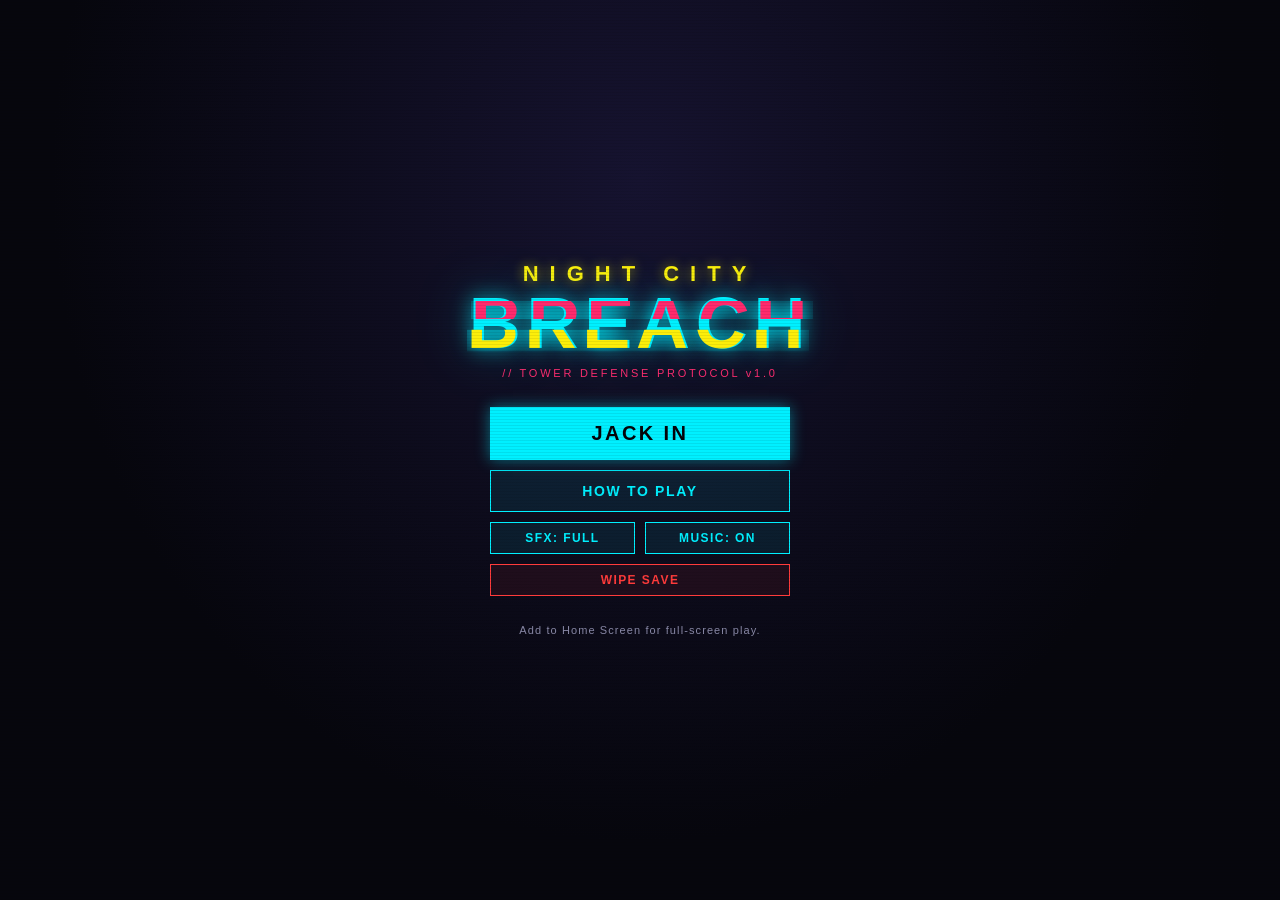
==== index.html @ e7faa04b "Replace map toasts with a ticker strip under the map Messages covered the spawn row, exactly where q" ====
<!doctype html>
<html lang="en">
<head>
  <meta charset="utf-8">
  <title>Night City Breach</title>
  <meta name="viewport" content="width=device-width, initial-scale=1, maximum-scale=1, user-scalable=no, viewport-fit=cover">
  <meta name="description" content="A cyberpunk tower defense with breach protocol hacking. Defend Night City.">
  <meta name="theme-color" content="#06060d">
  <meta name="apple-mobile-web-app-capable" content="yes">
  <meta name="mobile-web-app-capable" content="yes">
  <meta name="apple-mobile-web-app-status-bar-style" content="black-translucent">
  <meta name="apple-mobile-web-app-title" content="NC Breach">
  <link rel="manifest" href="manifest.webmanifest">
  <link rel="icon" href="icons/icon-192.png">
  <link rel="apple-touch-icon" href="icons/apple-touch-icon.png">
  <link rel="stylesheet" href="css/style.css">
</head>
<body>
  <div id="app">
    <!-- Battlefield -->
    <div id="field">
      <canvas id="game"></canvas>
      <div id="panel" class="panel hidden"></div>
      <button class="btn primary" id="btn-wave">START WAVE</button>
    </div>

    <!-- Ticker: all in-game messages live here, never over the map -->
    <div id="ticker" class="ticker hidden"><span id="ticker-text"></span></div>

    <!-- Stats bar -->
    <header id="hud-top" class="hud hidden">
      <div class="stat" id="stat-eddies"><span class="lbl">€$</span><span class="val" data-v="eddies">0</span></div>
      <div class="stat" id="stat-lives"><span class="lbl">CORE</span><span class="val" data-v="lives">20</span></div>
      <div class="stat" id="stat-wave"><span class="lbl">WAVE</span><span class="val" data-v="wave">0/10</span></div>
      <div class="stat" id="stat-score"><span class="lbl">SCORE<span class="combo" id="combo-badge" data-v="combo"></span></span><span class="val" data-v="score">0</span></div>
      <div class="stat ram" id="stat-ram">
        <span class="lbl">RAM</span>
        <div class="rambar"><div class="ramfill" data-v="ramfill"></div><span class="ramtxt" data-v="ram">0/12</span></div>
      </div>
      <div class="hudbtns">
        <button class="ibtn" id="btn-speed" title="Speed">1×</button>
        <button class="ibtn" id="btn-pause" title="Pause">II</button>
      </div>
    </header>

    <!-- Bottom HUD -->
    <footer id="hud-bottom" class="hud hidden">
      <div class="tabs">
        <button class="tab active" data-tab="build">BUILD</button>
        <button class="tab" data-tab="hacks">QUICKHACKS</button>
        <button class="tab breach" id="btn-breach" disabled>BREACH</button>
      </div>
      <div class="tray" id="tray-build"></div>
      <div class="tray hidden" id="tray-hacks"></div>
      <div class="wavebar">
        <div id="wave-info" class="waveinfo">Prepare your defenses.</div>
      </div>
      <div id="tip" class="tip hidden"></div>
    </footer>

    <!-- Full screens -->
    <section id="screen-menu" class="screen">
      <div class="menu-inner">
        <div class="logo">
          <div class="logo-top">NIGHT CITY</div>
          <div class="logo-main glitch" data-text="BREACH">BREACH</div>
          <div class="logo-sub">// TOWER DEFENSE PROTOCOL v1.0</div>
        </div>
        <div class="menu-btns">
          <button class="btn primary big" id="btn-play">JACK IN</button>
          <button class="btn" id="btn-howto">HOW TO PLAY</button>
          <div class="row">
            <button class="btn small" id="btn-sfx">SFX: ON</button>
            <button class="btn small" id="btn-music">MUSIC: ON</button>
          </div>
          <button class="btn small danger" id="btn-reset">WIPE SAVE</button>
        </div>
        <div class="menu-foot">Add to Home Screen for full-screen play.</div>
      </div>
    </section>

    <section id="screen-districts" class="screen hidden">
      <div class="scr-head">
        <button class="btn small" id="btn-back-menu">◀ MENU</button>
        <h2>SELECT DISTRICT</h2>
        <div class="cred" id="cred">★ 0</div>
      </div>
      <div class="tier-picker" id="tier-picker"></div>
      <div class="tier-desc" id="tier-desc"></div>
      <div class="district-list" id="district-list"></div>
    </section>

    <section id="screen-howto" class="screen hidden">
      <div class="scr-head"><button class="btn small" id="btn-back-howto">◀ BACK</button><h2>HOW TO PLAY</h2><span></span></div>
      <div class="howto">
        <h3>BUILD</h3>
        <p>Tap a tower in the BUILD tray, then tap an empty cell to place it. Tap a placed tower to upgrade, sell, or purge it. Enemies that reach the end damage your CORE.</p>
        <h3>QUICKHACKS</h3>
        <p>Quickhacks cost RAM. Select one, then tap an enemy. RAM regenerates over time. ICE Decks regenerate it faster. Some enemies and every boss carry an <b>ICE shield</b>: towers do a fraction of their damage until any quickhack breaks it. Arc Nodes punch through shields better than other towers. On Legend and Blackwall, breaking a shield refunds some RAM.</p>
        <h3>NETRUNNERS</h3>
        <p>Enemy netrunners hack your towers and take them OFFLINE. An ICE Deck's firewall protects towers in its range. Tap an offline tower and PURGE it to bring it back fast.</p>
        <h3>BREACH PROTOCOL</h3>
        <p>Between waves, breach the local net. Pick codes from the matrix, alternating rows and columns, to upload daemons: cheaper towers, extra eddies, vulnerable enemies, and more. You start with one breach charge and earn another every three waves. The wave clock keeps running while you breach (you get +10s), so be quick.</p>
        <h3>WAVE CLOCK</h3>
        <p>The next wave starts on its own when the clock runs out. Call it early for bonus score.</p>
        <h3>ACCESS POINTS</h3>
        <p>Glowing nodes on the map can be jacked into for RAM: hijack turrets, trigger traps, slam blast doors, or reroute the enemy path.</p>
      </div>
    </section>

    <section id="screen-breach" class="screen overlay hidden"></section>
    <section id="screen-result" class="screen overlay hidden"></section>
    <section id="screen-intro" class="screen overlay hidden"></section>
    <section id="screen-pause" class="screen overlay hidden">
      <div class="menu-inner">
        <h2>PAUSED</h2>
        <div class="menu-btns">
          <button class="btn primary" id="btn-resume">RESUME</button>
          <button class="btn" id="btn-restart">RESTART DISTRICT</button>
          <button class="btn" id="btn-quit">QUIT TO DISTRICTS</button>
        </div>
      </div>
    </section>
  </div>
  <div id="scanlines"></div>
  <div id="rotate"><div class="ico">⟳</div>ROTATE TO PORTRAIT</div>
  <script type="module" src="src/main.js"></script>
</body>
</html>
---- css/style.css ----
:root {
  --bg: #06060d; --bg2: #0c0c18; --panel: rgba(10, 10, 22, 0.94);
  --cyan: #00f0ff; --pink: #ff2a6d; --yellow: #fcee0a; --purple: #b14cff; --green: #39ff14; --orange: #ff8c1a; --red: #ff3b3b;
  --text: #f4f4ff; --dim: #8a8aa8; --line: rgba(0, 240, 255, 0.25);
  --font: "Rajdhani", "Orbitron", "Avenir Next Condensed", "Helvetica Neue", Arial, sans-serif;
  --mono: ui-monospace, "SF Mono", Menlo, Consolas, monospace;
  --sat: env(safe-area-inset-top, 0px); --sab: env(safe-area-inset-bottom, 0px);
  --sal: env(safe-area-inset-left, 0px); --sar: env(safe-area-inset-right, 0px);
}
* { box-sizing: border-box; -webkit-tap-highlight-color: transparent; }
html, body { margin: 0; padding: 0; height: 100%; background: var(--bg); color: var(--text); font-family: var(--font); overflow: hidden; overscroll-behavior: none; -webkit-user-select: none; user-select: none; -webkit-touch-callout: none; }
body { position: fixed; inset: 0; touch-action: none; }
button { font-family: inherit; color: inherit; }
.hidden { display: none !important; }

#app { position: absolute; inset: 0; display: flex; flex-direction: column; padding-top: var(--sat); padding-left: var(--sal); padding-right: var(--sar); }
#field { position: relative; flex: 1 1 auto; min-height: 0; overflow: hidden; }
#game { position: absolute; inset: 0; width: 100%; height: 100%; display: block; touch-action: none; }

/* ---------- HUD ---------- */
.hud { flex: 0 0 auto; background: linear-gradient(180deg, rgba(8,8,18,0.98), rgba(8,8,18,0.92)); border-bottom: 1px solid var(--line); z-index: 5; }
/* Stats bar sits under the map, above the trays, so eddies / core / RAM are next to the controls. */
#hud-top { order: 0; display: flex; align-items: center; gap: 6px; padding: 5px 8px; font-size: 14px; border-top: 1px solid var(--line); border-bottom: none; }
#hud-bottom { position: relative; border-top: 1px solid var(--line); border-bottom: none; padding: 6px 8px calc(6px + var(--sab)); }
.stat { display: flex; flex-direction: column; line-height: 1; min-width: 34px; }
.stat .lbl { font-size: 9px; letter-spacing: 0.15em; color: var(--dim); }
.stat .val { font-size: 15px; font-weight: 700; font-variant-numeric: tabular-nums; }
#stat-eddies .val { color: var(--yellow); }
#stat-lives .val { color: var(--green); }
#stat-lives.low .val { color: var(--red); animation: blink 0.8s infinite; }
#stat-score { min-width: 58px; }
#stat-score .val { color: var(--cyan); }
.combo { display: none; margin-left: 4px; color: var(--pink); font-weight: 700; letter-spacing: 0; text-shadow: 0 0 6px rgba(255,42,109,0.7); }
.combo.on { display: inline; }
.combo.pulse { animation: comboPulse 0.45s ease-out; }
@keyframes comboPulse { 0% { transform: scale(1.7); } 100% { transform: scale(1); } }
.stat.ram { flex: 1; min-width: 50px; }
.rambar { position: relative; height: 16px; border: 1px solid var(--cyan); background: rgba(0,240,255,0.08); margin-top: 2px; }
.ramfill { height: 100%; width: 0%; background: linear-gradient(90deg, #0090a0, var(--cyan)); transition: width 0.15s linear; box-shadow: 0 0 8px var(--cyan); }
.ramtxt { position: absolute; inset: 0; display: flex; align-items: center; justify-content: center; font-size: 10px; font-weight: 700; letter-spacing: 0.1em; color: #fff; text-shadow: 0 0 3px #000; }
.hudbtns { display: flex; gap: 4px; }
.ibtn { width: 36px; height: 36px; border: 1px solid var(--line); background: rgba(0,240,255,0.06); color: var(--cyan); font-weight: 700; font-size: 14px; }
.ibtn:active { background: rgba(0,240,255,0.25); }

.tabs { display: flex; gap: 6px; margin-bottom: 6px; }
.tab { flex: 1; height: 36px; border: 1px solid var(--line); background: transparent; color: var(--dim); font-weight: 700; letter-spacing: 0.1em; font-size: 12px; }
.tab.active { color: var(--cyan); background: rgba(0,240,255,0.12); border-color: var(--cyan); }
.tab.alert:not(.active) { color: var(--cyan); border-color: var(--cyan); animation: pulseCyan 0.9s infinite; }
@keyframes pulseCyan { 50% { background: rgba(0,240,255,0.25); box-shadow: 0 0 12px rgba(0,240,255,0.6); } }
.tab.breach { color: var(--pink); border-color: rgba(255,42,109,0.4); }
.tab.breach:disabled { opacity: 0.35; }
.tab.breach:not(:disabled) { animation: pulsePink 1.2s infinite; background: rgba(255,42,109,0.12); }

.tray { display: flex; gap: 6px; overflow-x: auto; padding-bottom: 2px; scrollbar-width: none; touch-action: pan-x; overscroll-behavior: contain; }
.tray::-webkit-scrollbar { display: none; }
.tbtn { flex: 0 0 auto; width: 72px; height: 64px; border: 1px solid var(--line); background: rgba(255,255,255,0.03); display: flex; flex-direction: column; align-items: center; justify-content: center; gap: 2px; position: relative; padding: 2px; }
.tbtn .glyph { font-size: 20px; line-height: 1; font-weight: 700; }
.tbtn .nm { font-size: 8.5px; letter-spacing: 0.05em; color: var(--text); white-space: nowrap; max-width: 100%; overflow: hidden; text-overflow: ellipsis; }
.tbtn .cost { font-size: 11px; font-weight: 700; color: var(--yellow); }
.tbtn.hack .cost { color: var(--cyan); }
.tbtn.sel { border-color: var(--yellow); background: rgba(252,238,10,0.12); box-shadow: 0 0 10px rgba(252,238,10,0.3) inset; }
.tbtn.hack.sel { border-color: var(--cyan); background: rgba(0,240,255,0.14); }
.tbtn.poor { opacity: 0.4; }
.tbtn.locked { opacity: 0.3; }
.tbtn.locked::after { content: "🔒"; position: absolute; top: 2px; right: 4px; font-size: 10px; }
.tbtn .key { position: absolute; top: 1px; left: 4px; font-size: 8px; color: var(--dim); }

.wavebar { display: flex; align-items: center; gap: 8px; margin-top: 6px; min-height: 46px; }
#btn-wave { position: absolute; left: 8px; bottom: 8px; z-index: 10; padding: 10px 18px; min-height: 44px; font-size: 14px; box-shadow: 0 0 18px rgba(0,240,255,0.55); }
.waveinfo { flex: 1; font-size: 12px; color: var(--dim); line-height: 1.15; }
.waveinfo b { color: var(--text); }

/* ---------- Buttons ---------- */
.btn { border: 1px solid var(--cyan); background: rgba(0,240,255,0.08); color: var(--cyan); padding: 10px 16px; font-weight: 700; letter-spacing: 0.12em; font-size: 14px; min-height: 42px; }
.btn:active { background: rgba(0,240,255,0.3); }
.btn:disabled { opacity: 0.35; }
.btn.primary { background: var(--cyan); color: #04040a; box-shadow: 0 0 14px rgba(0,240,255,0.45); }
.btn.primary:active { background: #7ff8ff; }
.btn.big { font-size: 20px; padding: 14px 32px; }
.btn.small { padding: 6px 10px; font-size: 12px; min-height: 32px; }
.btn.danger { border-color: var(--red); color: var(--red); background: rgba(255,59,59,0.08); }
.btn.pink { border-color: var(--pink); color: var(--pink); background: rgba(255,42,109,0.1); }
.btn.pink.primary { background: var(--pink); color: #fff; box-shadow: 0 0 14px rgba(255,42,109,0.5); }
.btn.yellow { border-color: var(--yellow); color: var(--yellow); background: rgba(252,238,10,0.08); }

/* ---------- Screens ---------- */
.screen { position: absolute; inset: 0; z-index: 20; touch-action: pan-y; background: radial-gradient(ellipse at 50% 20%, #161330 0%, var(--bg) 65%); display: flex; flex-direction: column; padding: calc(var(--sat) + 10px) calc(14px + var(--sar)) calc(var(--sab) + 14px) calc(14px + var(--sal)); overflow-y: auto; overscroll-behavior: contain; }
.screen.overlay { background: rgba(4,4,10,0.93); z-index: 30; }
.menu-inner { margin: auto; display: flex; flex-direction: column; align-items: center; gap: 28px; width: 100%; max-width: 420px; }
.menu-btns { display: flex; flex-direction: column; gap: 10px; width: 100%; max-width: 300px; }
.menu-btns .row { display: flex; gap: 10px; }
.menu-btns .row .btn { flex: 1; }
.menu-foot { font-size: 11px; color: var(--dim); letter-spacing: 0.1em; }
.logo { text-align: center; }
.logo-top { font-size: 22px; letter-spacing: 0.5em; color: var(--yellow); font-weight: 700; text-shadow: 0 0 12px rgba(252,238,10,0.6); }
.logo-main { font-size: 72px; font-weight: 900; letter-spacing: 0.08em; color: var(--cyan); line-height: 1; text-shadow: 0 0 20px rgba(0,240,255,0.7), 0 0 60px rgba(0,240,255,0.3); position: relative; }
.logo-sub { font-size: 11px; letter-spacing: 0.25em; color: var(--pink); margin-top: 8px; }
.glitch::before, .glitch::after { content: attr(data-text); position: absolute; left: 0; top: 0; width: 100%; overflow: hidden; }
.glitch::before { color: var(--pink); clip-path: inset(20% 0 55% 0); animation: glitch1 2.6s infinite linear alternate-reverse; left: 2px; }
.glitch::after { color: var(--yellow); clip-path: inset(60% 0 10% 0); animation: glitch2 3.1s infinite linear alternate-reverse; left: -2px; }
@keyframes glitch1 { 0%,88%,100% { transform: translate(0); opacity: 0; } 90% { transform: translate(-3px, 1px); opacity: 1; } 95% { transform: translate(3px, -1px); opacity: 1; } }
@keyframes glitch2 { 0%,80%,100% { transform: translate(0); opacity: 0; } 84% { transform: translate(3px, 1px); opacity: 1; } 88% { transform: translate(-2px, -1px); opacity: 1; } }
@keyframes blink { 50% { opacity: 0.3; } }
@keyframes pulsePink { 50% { box-shadow: 0 0 14px rgba(255,42,109,0.6); border-color: var(--pink); } }

.scr-head { display: flex; align-items: center; justify-content: space-between; gap: 8px; margin-bottom: 12px; }
.scr-head h2 { margin: 0; font-size: 18px; letter-spacing: 0.2em; color: var(--cyan); }
.cred { color: var(--yellow); font-weight: 700; }
.tier-picker { display: flex; gap: 4px; margin-bottom: 6px; }
.tier { flex: 1; min-width: 0; border: 1px solid rgba(255,255,255,0.15); background: rgba(255,255,255,0.03); padding: 8px 2px; display: flex; flex-direction: column; align-items: center; gap: 2px; min-height: 44px; }
.tier .tn { font-weight: 700; letter-spacing: 0.06em; font-size: 11px; color: var(--c); white-space: nowrap; }
.tier .tm { font-size: 9px; color: var(--dim); white-space: nowrap; }
.tier.sel { border-color: var(--c); background: color-mix(in srgb, var(--c) 15%, transparent); box-shadow: 0 0 10px color-mix(in srgb, var(--c) 40%, transparent); }
.tier-desc { font-size: 12px; color: var(--dim); text-align: center; margin-bottom: 12px; min-height: 16px; }
.district-list { display: flex; flex-direction: column; gap: 10px; }
.dcard { border: 1px solid var(--line); background: rgba(255,255,255,0.03); padding: 12px 14px; display: flex; align-items: center; gap: 12px; text-align: left; position: relative; }
.dcard .num { font-size: 28px; font-weight: 900; color: var(--c); width: 36px; text-shadow: 0 0 10px var(--c); }
.dcard .info { flex: 1; }
.dcard .nm { font-size: 18px; font-weight: 700; letter-spacing: 0.1em; color: var(--c); }
.dcard .sub { font-size: 11px; color: var(--dim); letter-spacing: 0.1em; }
.dcard .sub .bs { color: var(--yellow); }
.dcard .desc { font-size: 12px; color: var(--text); margin-top: 4px; opacity: 0.85; }
.dcard .stars { font-size: 16px; color: var(--yellow); letter-spacing: 2px; }
.dcard .stars .off { color: #2a2a3a; }
.dcard.locked { opacity: 0.45; }
.dcard.locked .nm::after { content: " 🔒"; font-size: 12px; }
.dcard:active:not(.locked) { background: rgba(0,240,255,0.1); }

.howto { font-size: 14px; line-height: 1.45; max-width: 520px; }
.howto h3 { color: var(--pink); letter-spacing: 0.2em; margin: 16px 0 4px; font-size: 13px; }
.howto p { margin: 0; color: #d0d0e8; }

/* ---------- Contextual panel ---------- */
.panel { position: absolute; left: 8px; right: 8px; bottom: 8px; z-index: 12; background: var(--panel); border: 1px solid var(--cyan); box-shadow: 0 0 20px rgba(0,240,255,0.25); padding: 10px 12px; font-size: 13px; }
.panel .ph { display: flex; justify-content: space-between; align-items: center; margin-bottom: 6px; }
.panel .ph .t { font-size: 15px; font-weight: 700; letter-spacing: 0.12em; }
.panel .ph .x { background: none; border: none; font-size: 20px; color: var(--dim); padding: 6px 10px; margin: -6px -10px -6px 0; min-width: 44px; min-height: 40px; }
.panel .stats { display: flex; gap: 10px; flex-wrap: wrap; color: var(--dim); font-size: 11px; margin-bottom: 8px; }
.panel .stats b { color: var(--text); }
.panel .desc { color: #c8c8e0; margin-bottom: 8px; }
.panel .acts { display: flex; gap: 8px; }
.panel .acts .btn { flex: 1; padding: 8px; font-size: 12px; }
.panel.offline { border-color: var(--red); box-shadow: 0 0 20px rgba(255,59,59,0.35); }
.panel.ap { border-color: var(--purple); box-shadow: 0 0 20px rgba(177,76,255,0.35); }

/* ---------- Selection tip (anchored above the tray) ---------- */
.tip { position: absolute; left: 8px; right: 8px; bottom: calc(6px + var(--sab)); min-height: 46px; display: block; z-index: 11; pointer-events: none; background: #090914; border: 1px solid var(--c, var(--cyan)); border-left-width: 4px; padding: 5px 10px; font-size: 11.5px; line-height: 1.2; color: #d0d0e8; }
.tip b { color: var(--c, var(--cyan)); letter-spacing: 0.1em; }
.tip .tc { color: var(--yellow); font-weight: 700; margin-left: 6px; }
.tip .tc.ram { color: var(--cyan); }

/* ---------- Ticker (replaces map toasts) ---------- */
.ticker { flex: 0 0 auto; order: 0; height: 24px; display: flex; align-items: center; justify-content: center; padding: 0 10px; background: rgba(8,8,18,0.98); border-top: 1px solid var(--line); overflow: hidden; }
.ticker span { font-size: 12px; font-weight: 700; letter-spacing: 0.08em; color: var(--cyan); white-space: nowrap; overflow: hidden; text-overflow: ellipsis; max-width: 100%; transition: opacity 0.25s; }
.ticker.warn span { color: var(--red); } .ticker.good span { color: var(--green); } .ticker.pink span { color: var(--pink); }
.ticker.flash span { animation: tickIn 0.25s ease-out; }
@keyframes tickIn { from { transform: translateY(6px); opacity: 0; } }
.ticker.idle span { opacity: 0.35; }

/* ---------- Toasts (legacy, unused) ---------- */
#toasts { position: absolute; top: 10px; left: 0; right: 0; display: flex; flex-direction: column; align-items: center; gap: 6px; pointer-events: none; z-index: 8; }
.toast { background: rgba(6,6,14,0.9); border: 1px solid var(--cyan); color: var(--cyan); padding: 6px 14px; font-size: 13px; letter-spacing: 0.1em; font-weight: 700; animation: toastIn 0.25s ease-out; max-width: 92%; text-align: center; }
.toast.warn { border-color: var(--red); color: var(--red); }
.toast.good { border-color: var(--green); color: var(--green); }
.toast.pink { border-color: var(--pink); color: var(--pink); }
.toast.fade { opacity: 0; transition: opacity 0.4s; }
@keyframes toastIn { from { transform: translateY(-10px); opacity: 0; } }

/* ---------- Breach protocol ---------- */
.breach { margin: auto; width: 100%; max-width: 440px; display: flex; flex-direction: column; gap: 10px; }
.breach .bh { display: flex; justify-content: space-between; align-items: baseline; }
.breach .bh h2 { margin: 0; color: var(--pink); letter-spacing: 0.25em; font-size: 18px; }
.breach .timer { font-family: var(--mono); color: var(--yellow); font-size: 18px; font-weight: 700; }
.breach .timer.low { color: var(--red); animation: blink 0.5s infinite; }
.buffer { display: flex; gap: 5px; align-items: center; }
.buffer .lbl { font-size: 10px; color: var(--dim); letter-spacing: 0.15em; width: 52px; }
.buffer .slot { width: 34px; height: 30px; border: 1px dashed rgba(252,238,10,0.4); display: flex; align-items: center; justify-content: center; font-family: var(--mono); font-size: 13px; color: var(--yellow); }
.buffer .slot.filled { border-style: solid; background: rgba(252,238,10,0.12); }
.matrix { display: grid; gap: 4px; background: rgba(0,0,0,0.3); padding: 6px; border: 1px solid rgba(252,238,10,0.3); }
.cell { aspect-ratio: 1; display: flex; align-items: center; justify-content: center; font-family: var(--mono); font-size: 16px; font-weight: 700; color: var(--yellow); border: 1px solid transparent; background: rgba(252,238,10,0.04); }
.cell.avail { border-color: rgba(252,238,10,0.5); background: rgba(252,238,10,0.1); cursor: pointer; }
.cell.avail:active { background: rgba(252,238,10,0.35); }
.cell.used { color: #3a3a2a; background: transparent; }
.cell.hint { box-shadow: 0 0 8px rgba(0,240,255,0.6) inset; }
.daemons { display: flex; flex-direction: column; gap: 6px; }
.daemon { display: flex; align-items: center; gap: 10px; border: 1px solid rgba(255,255,255,0.12); padding: 6px 8px; }
.daemon .seq { display: flex; gap: 4px; }
.daemon .seq span { font-family: var(--mono); font-size: 12px; padding: 2px 5px; border: 1px solid rgba(252,238,10,0.4); color: var(--yellow); }
.daemon .seq span.done { background: var(--green); color: #000; border-color: var(--green); }
.daemon .seq span.part { background: rgba(252,238,10,0.3); }
.daemon .dn { font-weight: 700; letter-spacing: 0.1em; font-size: 12px; }
.daemon .dd { font-size: 11px; color: var(--dim); }
.daemon.ok { border-color: var(--green); background: rgba(57,255,20,0.08); }
.daemon.ok .dn { color: var(--green); }
.daemon.dead { opacity: 0.35; }
.breach .bf { display: flex; gap: 8px; }
.breach .bf .btn { flex: 1; }
.breach .msg { text-align: center; min-height: 20px; font-size: 12px; color: var(--dim); letter-spacing: 0.1em; }

/* ---------- Intro cards (one-time explainers) ---------- */
.intro { margin: auto; width: 100%; max-width: 380px; border: 1px solid var(--pink); background: rgba(10,8,20,0.97); box-shadow: 0 0 30px rgba(255,42,109,0.35); padding: 18px 18px 16px; display: flex; flex-direction: column; gap: 12px; }
.intro h2 { margin: 0; color: var(--pink); letter-spacing: 0.25em; font-size: 18px; }
.intro .kicker { font-size: 11px; letter-spacing: 0.2em; color: var(--yellow); }
.intro p { margin: 0; font-size: 14px; line-height: 1.45; color: #d8d8ee; }
.intro ul { margin: 0; padding-left: 18px; font-size: 13px; line-height: 1.5; color: #c8c8e0; }
.intro ul b { color: var(--cyan); }
.intro .mini { display: grid; grid-template-columns: repeat(4, 1fr); gap: 4px; max-width: 180px; margin: 2px auto; }
.intro .mini span { font-family: var(--mono); font-size: 12px; font-weight: 700; color: var(--yellow); border: 1px solid rgba(252,238,10,0.4); background: rgba(252,238,10,0.08); text-align: center; padding: 4px 0; }
.intro .mini span.hl { background: rgba(0,240,255,0.25); border-color: var(--cyan); color: #fff; }
.intro .acts { display: flex; gap: 8px; margin-top: 4px; }
.intro .acts .btn { flex: 1; }

/* ---------- Result ---------- */
.result { margin: auto; text-align: center; display: flex; flex-direction: column; align-items: center; gap: 16px; max-width: 380px; width: 100%; }
.result h1 { margin: 0; font-size: 44px; letter-spacing: 0.15em; line-height: 1; }
.result.win h1 { color: var(--green); text-shadow: 0 0 20px rgba(57,255,20,0.6); }
.result.lose h1 { color: var(--red); text-shadow: 0 0 20px rgba(255,59,59,0.6); }
.result .bigstars { font-size: 40px; color: var(--yellow); letter-spacing: 6px; }
.result .bigstars .off { color: #2a2a3a; }
.result .rstats { display: grid; grid-template-columns: 1fr 1fr; gap: 6px 16px; font-size: 13px; text-align: left; width: 100%; }
.result .rstats span:nth-child(odd) { color: var(--dim); letter-spacing: 0.1em; }
.result .rstats span:nth-child(even) { text-align: right; font-weight: 700; }
.result .rstats .nb { color: var(--pink); font-style: normal; font-size: 10px; letter-spacing: 0.1em; margin-left: 4px; animation: blink 0.8s infinite; }
.result .rstats .sc { color: var(--cyan); }
.result .menu-btns { max-width: 300px; }

/* ---------- Scanlines ---------- */
#scanlines { pointer-events: none; position: fixed; inset: 0; z-index: 50; background: repeating-linear-gradient(0deg, rgba(0,0,0,0.12) 0px, rgba(0,0,0,0.12) 1px, transparent 1px, transparent 3px); opacity: 0.6; }

@media (max-height: 640px) {
  .logo-main { font-size: 56px; }
  .tbtn { height: 56px; width: 62px; }
}

/* ---------- Landscape guard (iOS ignores manifest orientation) ---------- */
#rotate { display: none; position: fixed; inset: 0; z-index: 60; background: var(--bg); color: var(--cyan); align-items: center; justify-content: center; flex-direction: column; gap: 10px; letter-spacing: 0.3em; font-weight: 700; text-align: center; padding: 20px; }
#rotate .ico { font-size: 48px; letter-spacing: 0; animation: spinHint 1.6s ease-in-out infinite; }
@keyframes spinHint { 0%, 100% { transform: rotate(0deg); } 50% { transform: rotate(90deg); } }
@media (orientation: landscape) and (max-height: 500px) { #rotate { display: flex; } }
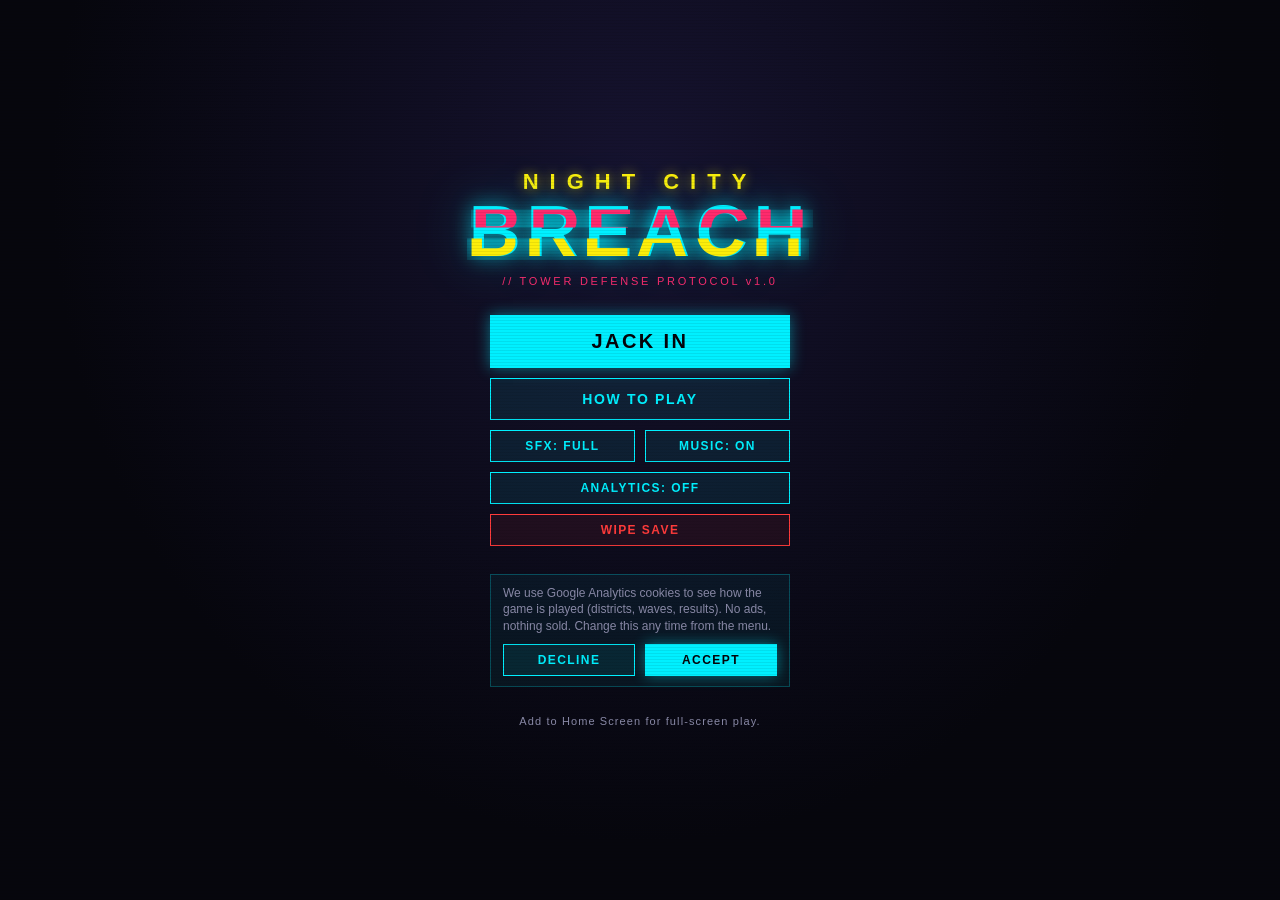
==== commit 71744581: "Ask for analytics consent before loading Google Analytics GA no longer loads from index.html. A cons" ====
--- a/index.html
+++ b/index.html
@@ -73,7 +73,15 @@
             <button class="btn small" id="btn-sfx">SFX: ON</button>
             <button class="btn small" id="btn-music">MUSIC: ON</button>
           </div>
+          <button class="btn small" id="btn-analytics">ANALYTICS: OFF</button>
           <button class="btn small danger" id="btn-reset">WIPE SAVE</button>
+        </div>
+        <div class="consent hidden" id="consent">
+          <p>We use Google Analytics cookies to see how the game is played (districts, waves, results). No ads, nothing sold. Change this any time from the menu.</p>
+          <div class="row">
+            <button class="btn small" id="btn-consent-no">DECLINE</button>
+            <button class="btn small primary" id="btn-consent-yes">ACCEPT</button>
+          </div>
         </div>
         <div class="menu-foot">Add to Home Screen for full-screen play.</div>
       </div>
@@ -85,8 +93,11 @@
         <h2>SELECT DISTRICT</h2>
         <div class="cred" id="cred">★ 0</div>
       </div>
-      <div class="tier-picker" id="tier-picker"></div>
-      <div class="tier-desc" id="tier-desc"></div>
+      <div class="tier-box">
+        <div class="tier-label"><span class="tl">DIFFICULTY</span><span class="tier-cur" id="tier-cur"></span></div>
+        <div class="tier-picker" id="tier-picker"></div>
+        <div class="tier-desc" id="tier-desc"></div>
+      </div>
       <div class="district-list" id="district-list"></div>
     </section>
 
--- a/css/style.css
+++ b/css/style.css
@@ -90,6 +90,10 @@
 .menu-btns { display: flex; flex-direction: column; gap: 10px; width: 100%; max-width: 300px; }
 .menu-btns .row { display: flex; gap: 10px; }
 .menu-btns .row .btn { flex: 1; }
+.consent { width: 100%; max-width: 300px; border: 1px solid var(--line); background: rgba(0,240,255,0.05); padding: 10px 12px; display: flex; flex-direction: column; gap: 10px; }
+.consent p { margin: 0; font-size: 12px; line-height: 1.35; color: var(--dim); }
+.consent .row { display: flex; gap: 10px; }
+.consent .row .btn { flex: 1; }
 .menu-foot { font-size: 11px; color: var(--dim); letter-spacing: 0.1em; }
 .logo { text-align: center; }
 .logo-top { font-size: 22px; letter-spacing: 0.5em; color: var(--yellow); font-weight: 700; text-shadow: 0 0 12px rgba(252,238,10,0.6); }
@@ -106,12 +110,16 @@
 .scr-head { display: flex; align-items: center; justify-content: space-between; gap: 8px; margin-bottom: 12px; }
 .scr-head h2 { margin: 0; font-size: 18px; letter-spacing: 0.2em; color: var(--cyan); }
 .cred { color: var(--yellow); font-weight: 700; }
+.tier-box { border: 1px solid rgba(0,240,255,0.25); background: rgba(0,240,255,0.03); padding: 8px 8px 6px; margin-bottom: 14px; }
+.tier-label { display: flex; align-items: baseline; justify-content: space-between; margin-bottom: 8px; }
+.tier-label .tl { font-size: 11px; font-weight: 700; letter-spacing: 0.3em; color: var(--cyan); }
+.tier-label .tier-cur { font-size: 11px; font-weight: 700; letter-spacing: 0.12em; color: var(--c, var(--dim)); }
 .tier-picker { display: flex; gap: 4px; margin-bottom: 6px; }
 .tier { flex: 1; min-width: 0; border: 1px solid rgba(255,255,255,0.15); background: rgba(255,255,255,0.03); padding: 8px 2px; display: flex; flex-direction: column; align-items: center; gap: 2px; min-height: 44px; }
 .tier .tn { font-weight: 700; letter-spacing: 0.06em; font-size: 11px; color: var(--c); white-space: nowrap; }
 .tier .tm { font-size: 9px; color: var(--dim); white-space: nowrap; }
 .tier.sel { border-color: var(--c); background: color-mix(in srgb, var(--c) 15%, transparent); box-shadow: 0 0 10px color-mix(in srgb, var(--c) 40%, transparent); }
-.tier-desc { font-size: 12px; color: var(--dim); text-align: center; margin-bottom: 12px; min-height: 16px; }
+.tier-desc { font-size: 12px; color: var(--dim); text-align: center; min-height: 16px; }
 .district-list { display: flex; flex-direction: column; gap: 10px; }
 .dcard { border: 1px solid var(--line); background: rgba(255,255,255,0.03); padding: 12px 14px; display: flex; align-items: center; gap: 12px; text-align: left; position: relative; }
 .dcard .num { font-size: 28px; font-weight: 900; color: var(--c); width: 36px; text-shadow: 0 0 10px var(--c); }
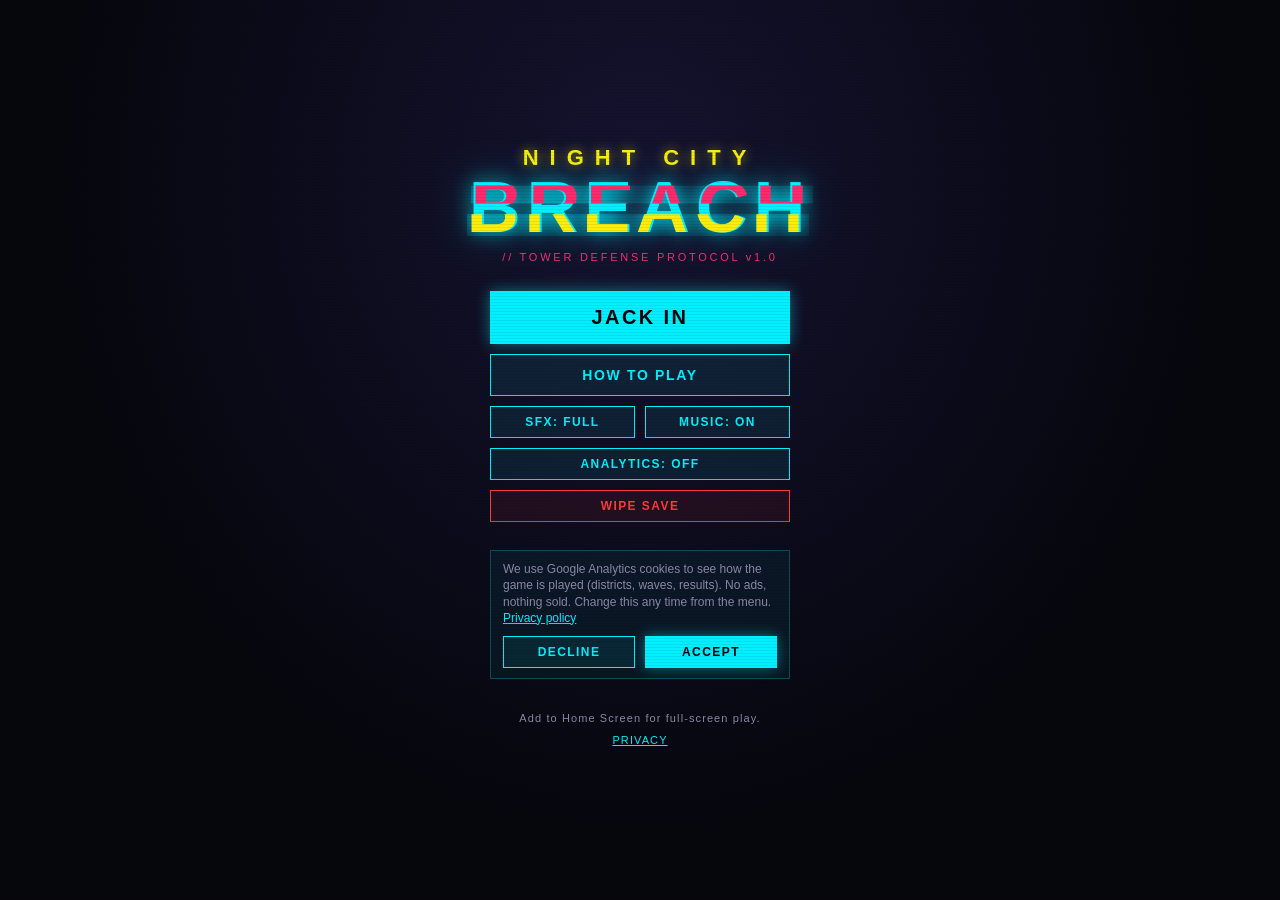
==== commit 0ba10e55: "Add a privacy policy page privacy.html covers local save data, opt-in Google Analytics (what it coll" ====
--- a/index.html
+++ b/index.html
@@ -77,13 +77,13 @@
           <button class="btn small danger" id="btn-reset">WIPE SAVE</button>
         </div>
         <div class="consent hidden" id="consent">
-          <p>We use Google Analytics cookies to see how the game is played (districts, waves, results). No ads, nothing sold. Change this any time from the menu.</p>
+          <p>We use Google Analytics cookies to see how the game is played (districts, waves, results). No ads, nothing sold. Change this any time from the menu. <a href="privacy.html">Privacy policy</a></p>
           <div class="row">
             <button class="btn small" id="btn-consent-no">DECLINE</button>
             <button class="btn small primary" id="btn-consent-yes">ACCEPT</button>
           </div>
         </div>
-        <div class="menu-foot">Add to Home Screen for full-screen play.</div>
+        <div class="menu-foot">Add to Home Screen for full-screen play.<br><a href="privacy.html">PRIVACY</a></div>
       </div>
     </section>
 
--- a/css/style.css
+++ b/css/style.css
@@ -94,7 +94,8 @@
 .consent p { margin: 0; font-size: 12px; line-height: 1.35; color: var(--dim); }
 .consent .row { display: flex; gap: 10px; }
 .consent .row .btn { flex: 1; }
-.menu-foot { font-size: 11px; color: var(--dim); letter-spacing: 0.1em; }
+.consent a, .menu-foot a { color: var(--cyan); }
+.menu-foot { font-size: 11px; color: var(--dim); letter-spacing: 0.1em; text-align: center; line-height: 2; }
 .logo { text-align: center; }
 .logo-top { font-size: 22px; letter-spacing: 0.5em; color: var(--yellow); font-weight: 700; text-shadow: 0 0 12px rgba(252,238,10,0.6); }
 .logo-main { font-size: 72px; font-weight: 900; letter-spacing: 0.08em; color: var(--cyan); line-height: 1; text-shadow: 0 0 20px rgba(0,240,255,0.7), 0 0 60px rgba(0,240,255,0.3); position: relative; }
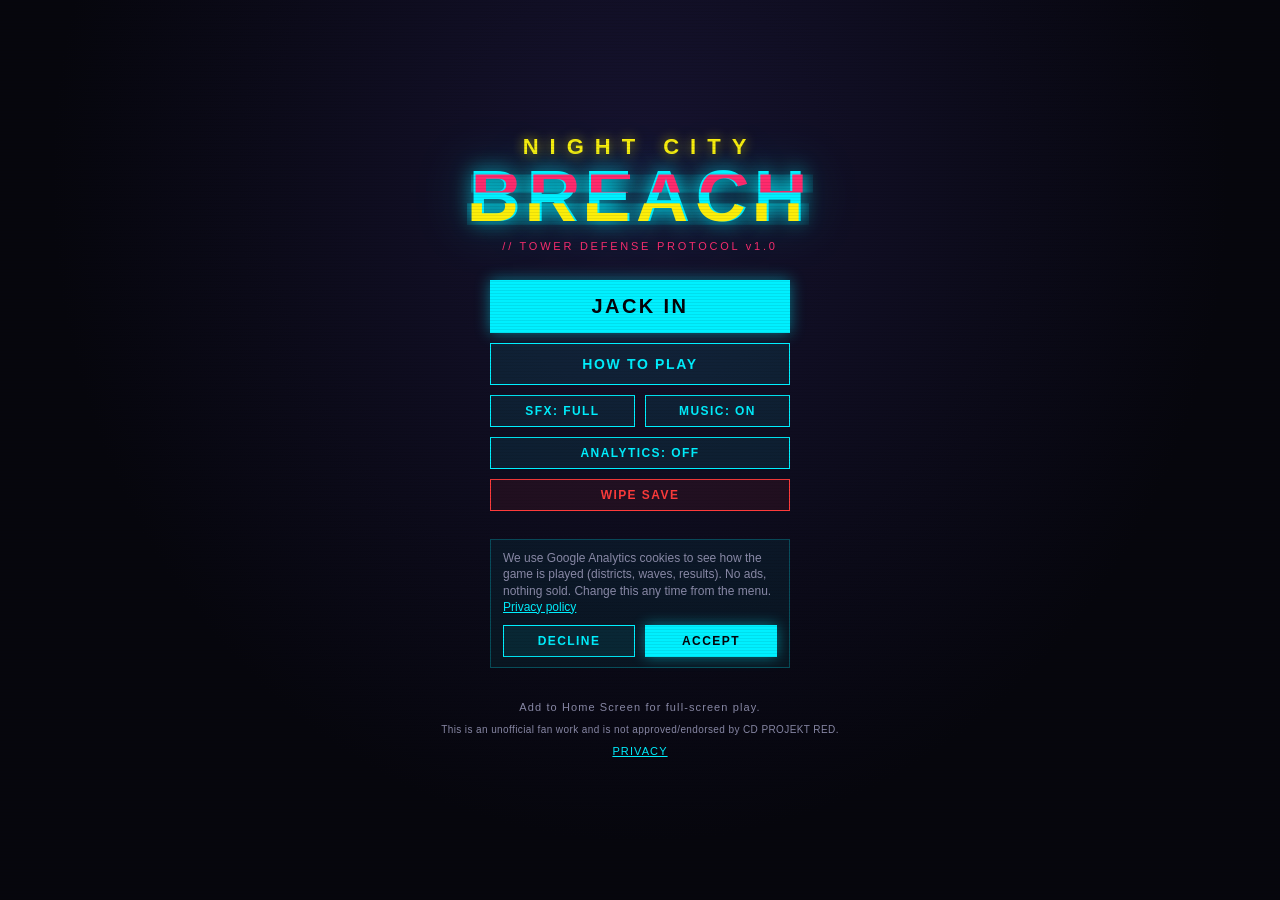
==== commit 15643b67: "Add the CD PROJEKT RED fan-work disclaimer Uses the wording their Fan Content Guidelines ask for, in" ====
--- a/index.html
+++ b/index.html
@@ -83,7 +83,7 @@
             <button class="btn small primary" id="btn-consent-yes">ACCEPT</button>
           </div>
         </div>
-        <div class="menu-foot">Add to Home Screen for full-screen play.<br><a href="privacy.html">PRIVACY</a></div>
+        <div class="menu-foot">Add to Home Screen for full-screen play.<br><span class="fan">This is an unofficial fan work and is not approved/endorsed by CD&nbsp;PROJEKT&nbsp;RED.</span><br><a href="privacy.html">PRIVACY</a></div>
       </div>
     </section>
 
--- a/css/style.css
+++ b/css/style.css
@@ -95,6 +95,7 @@
 .consent .row { display: flex; gap: 10px; }
 .consent .row .btn { flex: 1; }
 .consent a, .menu-foot a { color: var(--cyan); }
+.menu-foot .fan { display: inline-block; font-size: 10px; letter-spacing: 0.04em; line-height: 1.4; margin-top: 4px; }
 .menu-foot { font-size: 11px; color: var(--dim); letter-spacing: 0.1em; text-align: center; line-height: 2; }
 .logo { text-align: center; }
 .logo-top { font-size: 22px; letter-spacing: 0.5em; color: var(--yellow); font-weight: 700; text-shadow: 0 0 12px rgba(252,238,10,0.6); }
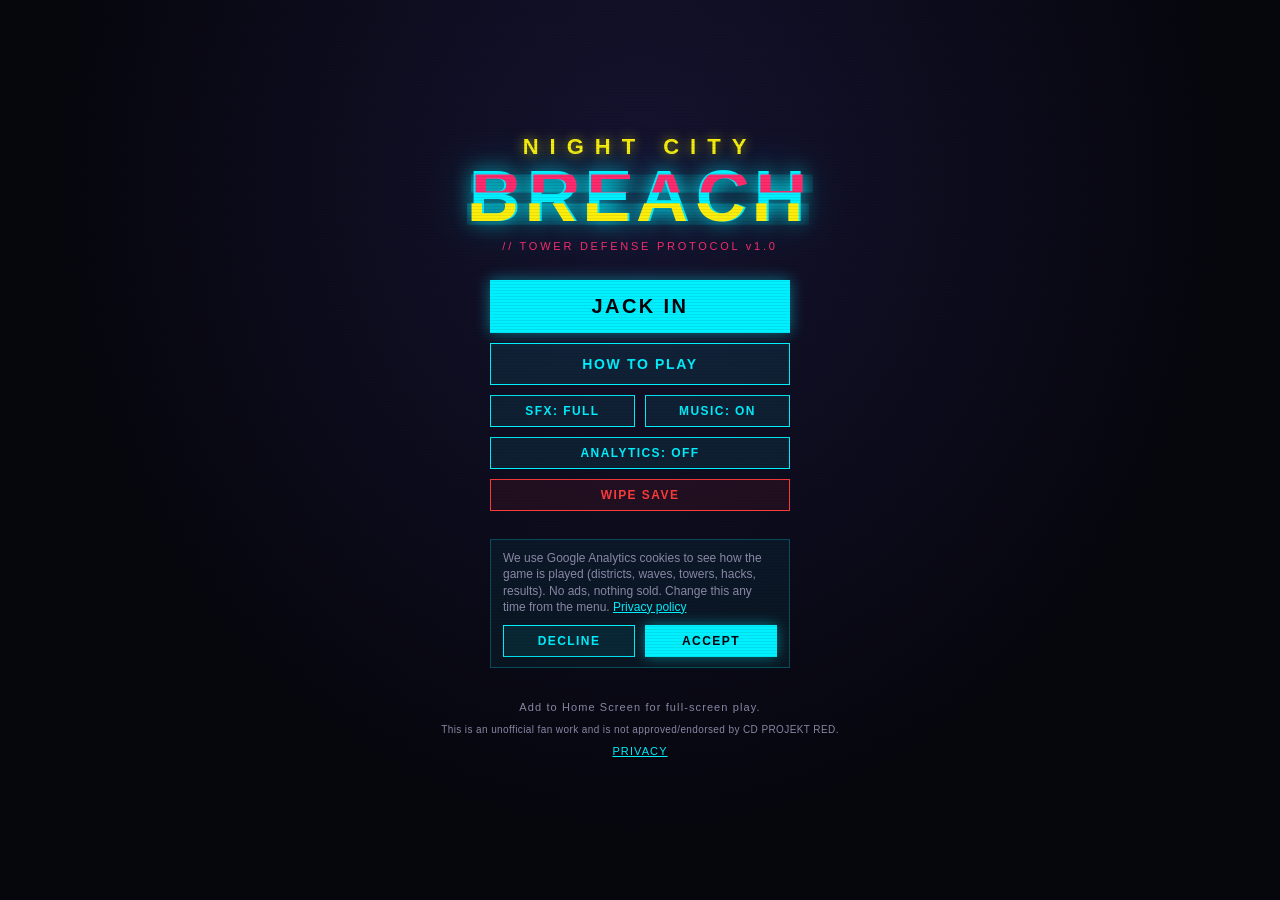
==== commit c0fed17a: "Track gameplay actions in analytics Adds tower_build, tower_upgrade, tower_sell, quickhack, purge, d" ====
--- a/index.html
+++ b/index.html
@@ -77,7 +77,7 @@
           <button class="btn small danger" id="btn-reset">WIPE SAVE</button>
         </div>
         <div class="consent hidden" id="consent">
-          <p>We use Google Analytics cookies to see how the game is played (districts, waves, results). No ads, nothing sold. Change this any time from the menu. <a href="privacy.html">Privacy policy</a></p>
+          <p>We use Google Analytics cookies to see how the game is played (districts, waves, towers, hacks, results). No ads, nothing sold. Change this any time from the menu. <a href="privacy.html">Privacy policy</a></p>
           <div class="row">
             <button class="btn small" id="btn-consent-no">DECLINE</button>
             <button class="btn small primary" id="btn-consent-yes">ACCEPT</button>
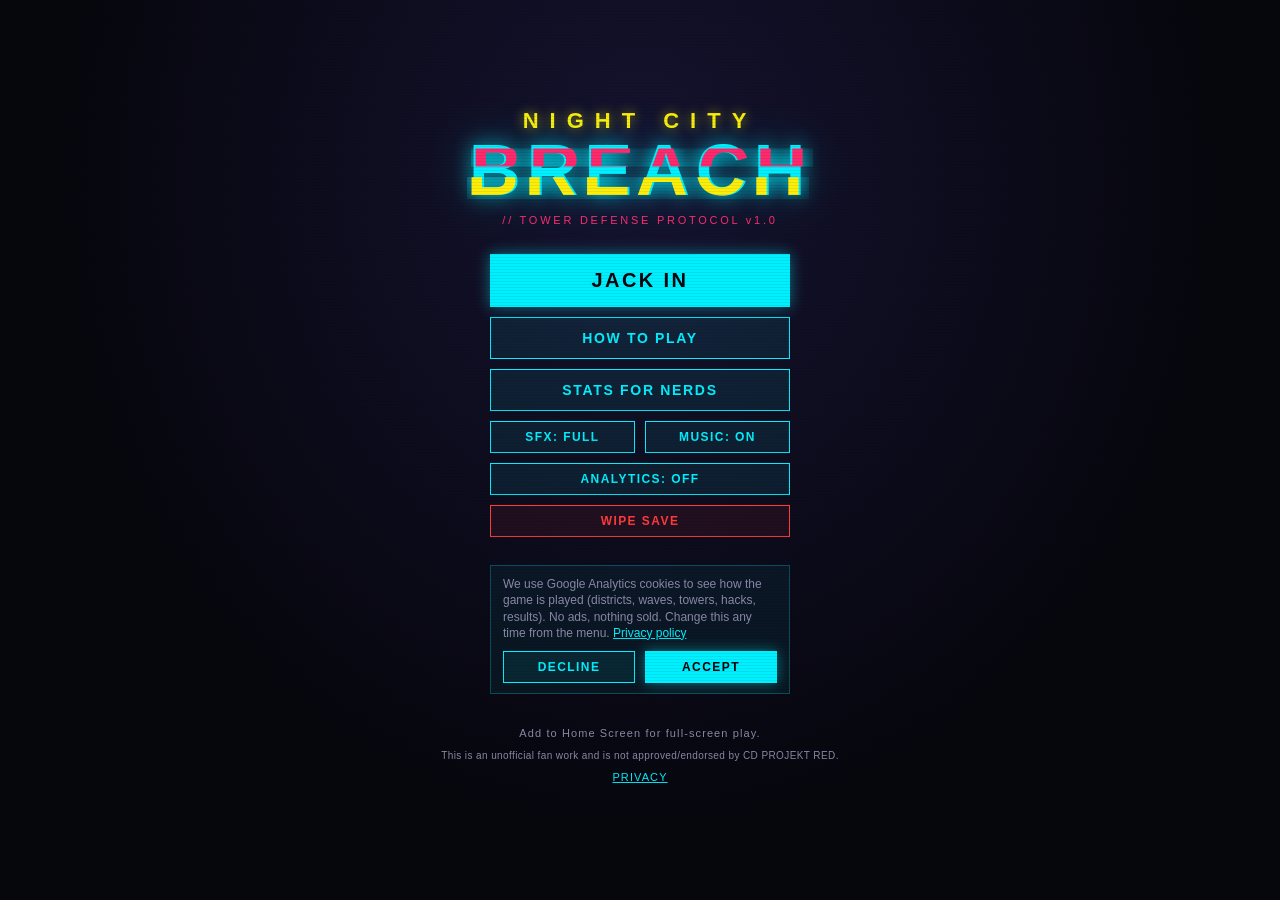
==== commit 3e209212: "Add a STATS FOR NERDS screen with lifetime totals New main-menu button opens a screen of lifetime st" ====
--- a/index.html
+++ b/index.html
@@ -69,6 +69,7 @@
         <div class="menu-btns">
           <button class="btn primary big" id="btn-play">JACK IN</button>
           <button class="btn" id="btn-howto">HOW TO PLAY</button>
+          <button class="btn" id="btn-stats">STATS FOR NERDS</button>
           <div class="row">
             <button class="btn small" id="btn-sfx">SFX: ON</button>
             <button class="btn small" id="btn-music">MUSIC: ON</button>
@@ -119,6 +120,11 @@
       </div>
     </section>
 
+    <section id="screen-stats" class="screen hidden">
+      <div class="scr-head"><button class="btn small" id="btn-back-stats">◀ BACK</button><h2>STATS FOR NERDS</h2><span></span></div>
+      <div class="nerd" id="nerd"></div>
+    </section>
+
     <section id="screen-breach" class="screen overlay hidden"></section>
     <section id="screen-result" class="screen overlay hidden"></section>
     <section id="screen-intro" class="screen overlay hidden"></section>
--- a/css/style.css
+++ b/css/style.css
@@ -136,6 +136,18 @@
 .dcard.locked .nm::after { content: " 🔒"; font-size: 12px; }
 .dcard:active:not(.locked) { background: rgba(0,240,255,0.1); }
 
+.nerd { width: 100%; max-width: 520px; margin: 0 auto; padding-bottom: 12px; }
+.nerd .since { font-size: 11px; color: var(--dim); letter-spacing: 0.1em; margin: 0 0 4px; }
+.nerd h3 { color: var(--pink); letter-spacing: 0.2em; margin: 18px 0 6px; font-size: 13px; }
+.nerd .grid { display: grid; grid-template-columns: 1fr auto; gap: 5px 16px; font-size: 13px; }
+.nerd .grid.wide { grid-template-columns: 1fr repeat(3, auto); }
+.nerd .grid span { font-variant-numeric: tabular-nums; }
+.nerd .grid .k { color: var(--dim); letter-spacing: 0.08em; }
+.nerd .grid .v { text-align: right; font-weight: 700; }
+.nerd .grid .h { text-align: right; font-size: 10px; color: var(--dim); letter-spacing: 0.12em; }
+.nerd .grid + .grid { margin-top: 12px; }
+.nerd .empty { color: var(--dim); font-size: 13px; }
+.nerd .reset { margin-top: 24px; width: 100%; }
 .howto { font-size: 14px; line-height: 1.45; max-width: 520px; }
 .howto h3 { color: var(--pink); letter-spacing: 0.2em; margin: 16px 0 4px; font-size: 13px; }
 .howto p { margin: 0; color: #d0d0e8; }
